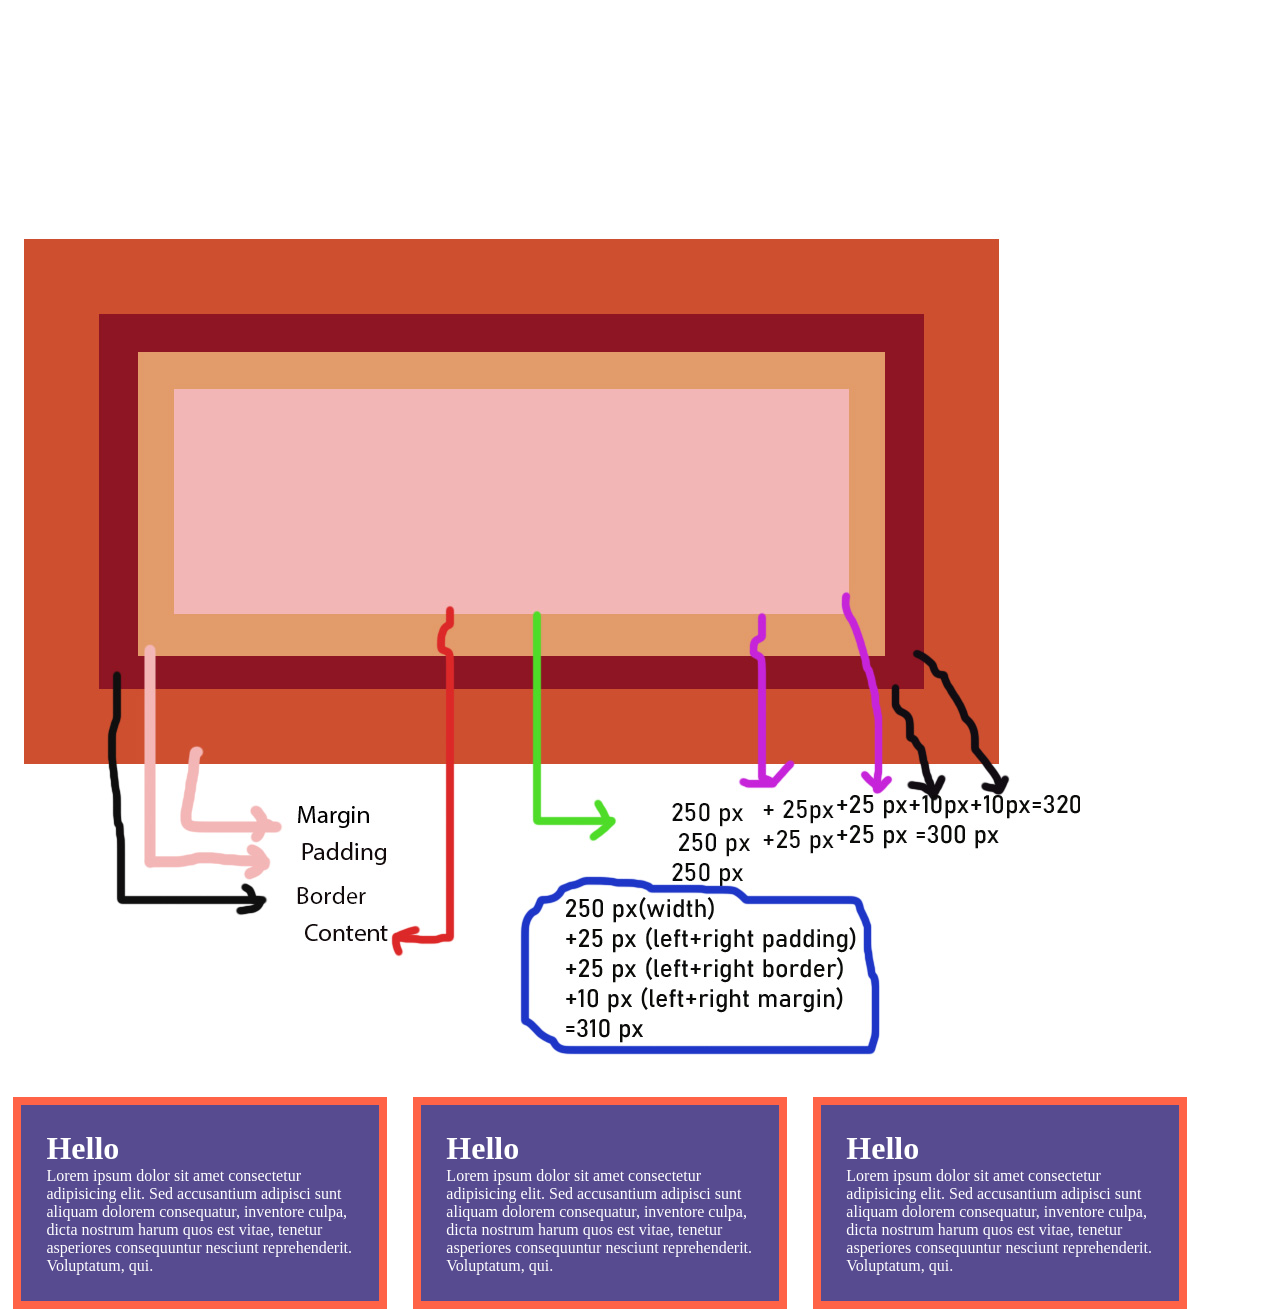
==== 008_CSS_Box_Model/index.html @ 043d47b5 "files upload" ====
<!DOCTYPE html>
<html lang="en">

<head>
  <meta charset="UTF-8">
  <meta name="viewport" content="width=device-width, initial-scale=1.0">
  <title>CSS Box Model</title>
  <link rel="stylesheet" href="style.css">
</head>

<body>
  <img src="harun 12.jpg" alt="">
  <div class="parent">
    <h1>Hello</h1>
    <p>Lorem ipsum dolor sit amet consectetur adipisicing elit. Sed accusantium adipisci sunt aliquam dolorem
      consequatur,
      inventore culpa, dicta nostrum harum quos est vitae, tenetur asperiores consequuntur nesciunt reprehenderit.
      Voluptatum, qui.</p>

  </div>
  <div class="parent">
    <h1>Hello</h1>
    <p>Lorem ipsum dolor sit amet consectetur adipisicing elit. Sed accusantium adipisci sunt aliquam dolorem
      consequatur,
      inventore culpa, dicta nostrum harum quos est vitae, tenetur asperiores consequuntur nesciunt reprehenderit.
      Voluptatum, qui.</p>

  </div>
  <div class="parent">
    <h1>Hello</h1>
    <p>Lorem ipsum dolor sit amet consectetur adipisicing elit. Sed accusantium adipisci sunt aliquam dolorem
      consequatur,
      inventore culpa, dicta nostrum harum quos est vitae, tenetur asperiores consequuntur nesciunt reprehenderit.
      Voluptatum, qui.</p>

  </div>


</body>

</html>
---- 008_CSS_Box_Model/style.css ----
* {
  margin: 0;
  padding: 0;
}
/* html,
body {
  height: 100%;
} */
html {
  height: 50%;
}
body {
  height: inherit;
}
/* .parent {
  background: #574b90;
  color: #fff;
  width: 300px;
  margin: 10px;
  padding: 20px;
  border: 10px solid tomato;
  float: left;
} */
.parent {
  background: #574b90;
  color: #fff;
  width: 24%;
  margin: 1%;
  padding: 2%;
  border: 0.5em solid tomato;
  float: left;
}

img {
  max-width: 100%;
}
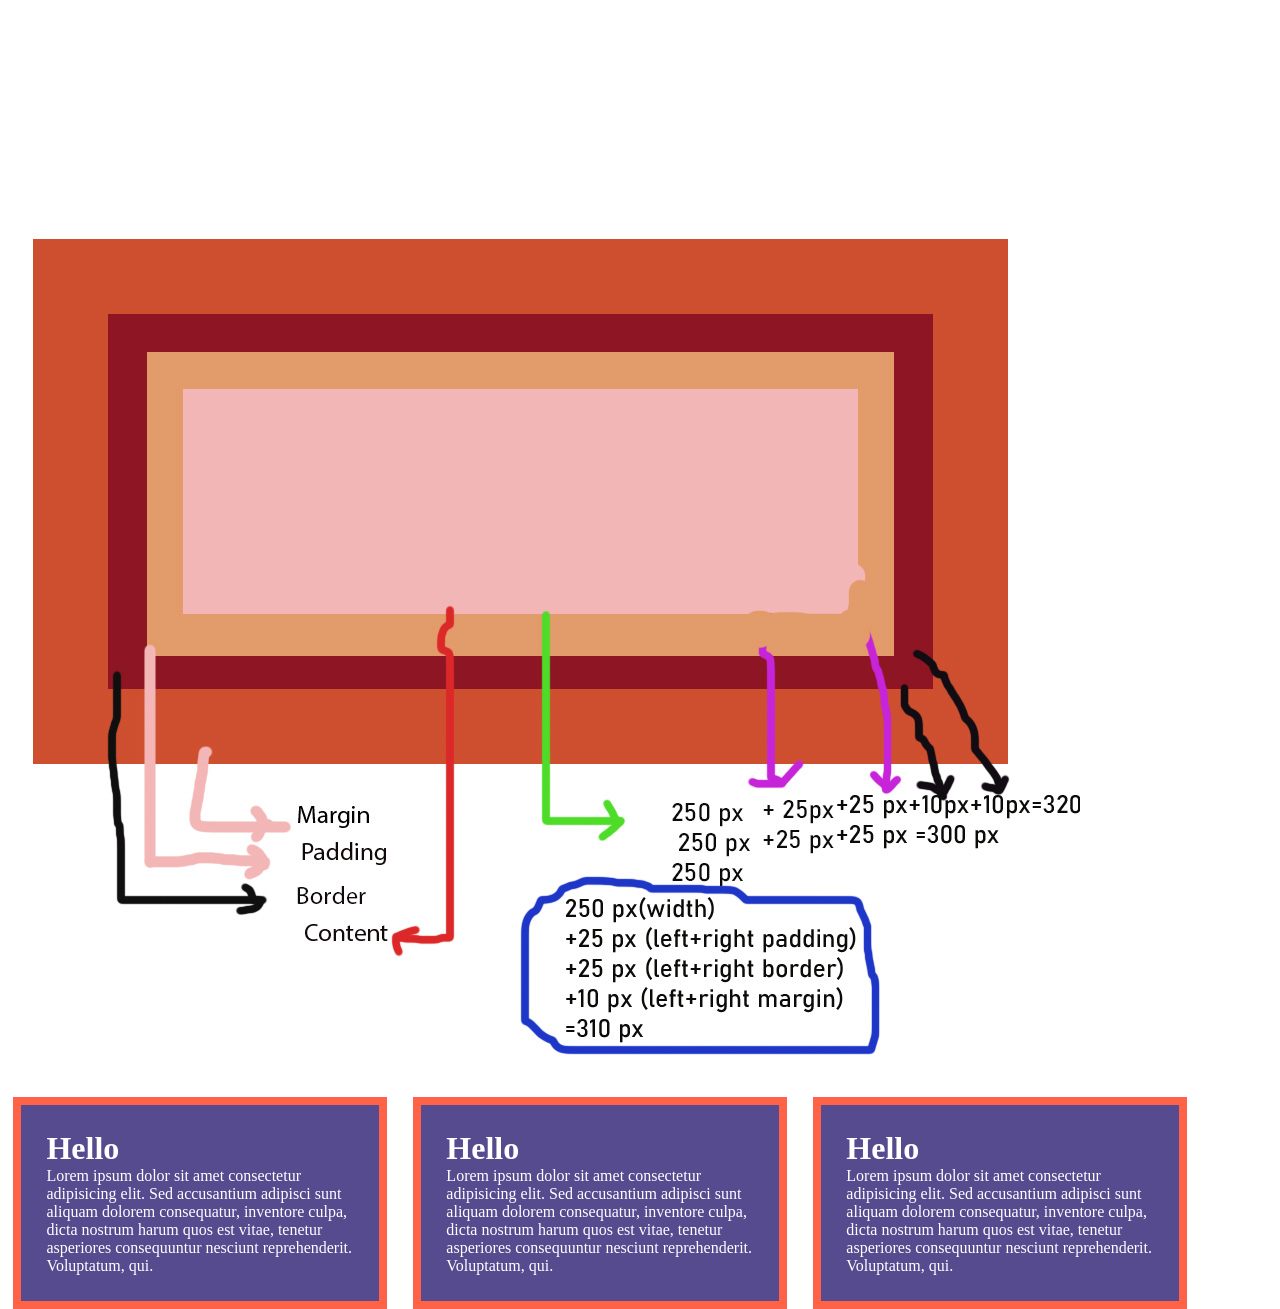
==== commit ff18134b: "files upload" ====
--- a/008_CSS_Box_Model/index.html
+++ b/008_CSS_Box_Model/index.html
@@ -9,7 +9,7 @@
 </head>
 
 <body>
-  <img src="harun 12.jpg" alt="">
+  <img src="box.jpg" alt="">
   <div class="parent">
     <h1>Hello</h1>
     <p>Lorem ipsum dolor sit amet consectetur adipisicing elit. Sed accusantium adipisci sunt aliquam dolorem
